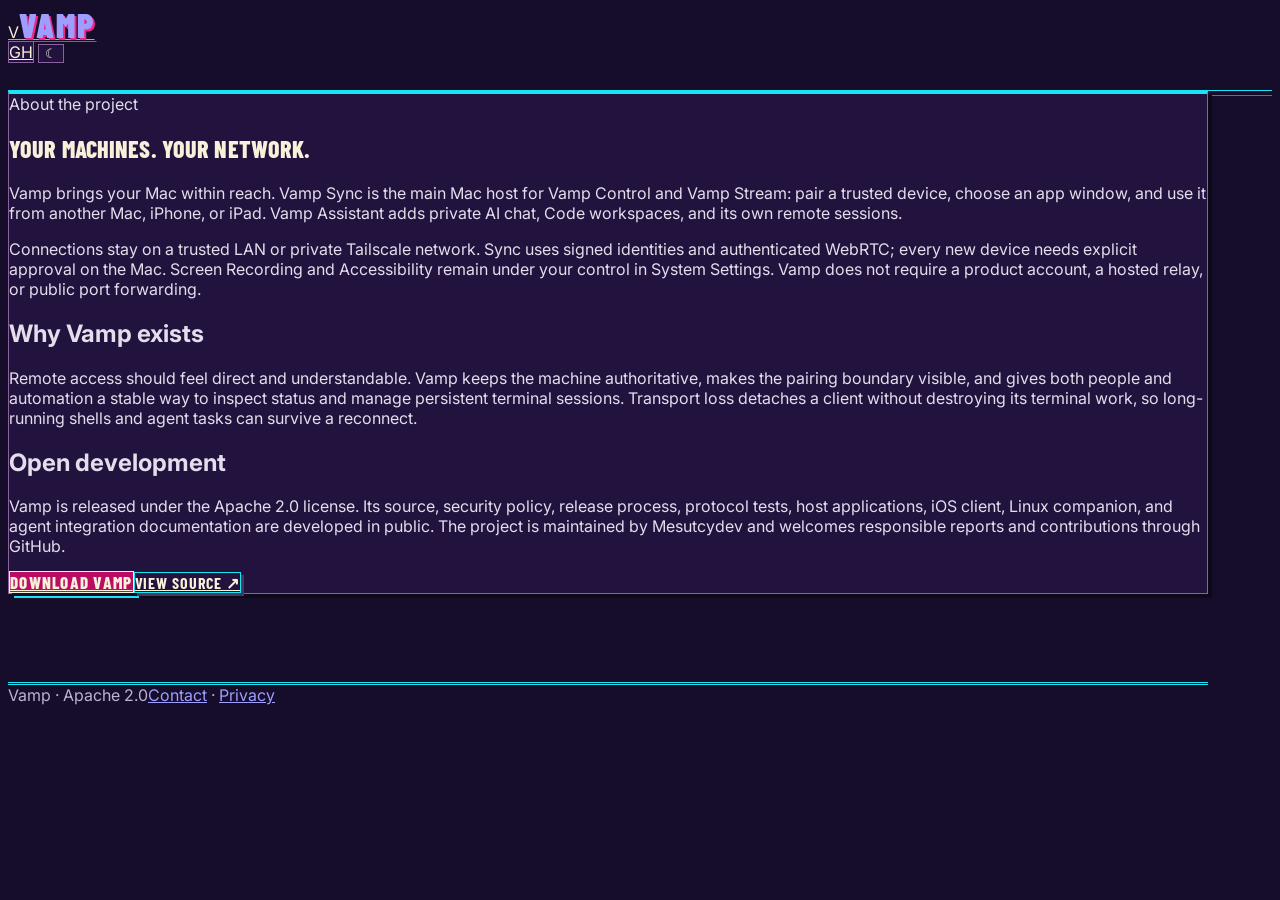
==== docs/about/index.html @ b863fc16 "Redesign Vamp site as an illustrated arcade cabinet interface" ====
<!doctype html>
<html lang="en" data-theme="dark">
<head>
  <meta charset="utf-8">
  <meta name="viewport" content="width=device-width, initial-scale=1">
  <meta name="theme-color" content="#f0f0eb">
  <meta name="description" content="About Vamp, the open-source private remote desktop and terminal workspace.">
  <link rel="canonical" href="https://thevamp.app/about/">
  <link rel="icon" type="image/svg+xml" href="../assets/favicon.svg">
  <title>About · Vamp</title>
  <link rel="preconnect" href="https://fonts.googleapis.com">
  <link rel="preconnect" href="https://fonts.gstatic.com" crossorigin>
  <link href="https://fonts.googleapis.com/css2?family=IBM+Plex+Mono:wght@400;500;600;700&family=Inter:wght@400;500;600;700;800&family=Space+Grotesk:wght@500;600;700&display=swap" rel="stylesheet">
  <link rel="stylesheet" href="../assets/site.css?v=suite-3">
<link href="https://fonts.googleapis.com/css2?family=Barlow+Condensed:wght@500;600;700;800;900&display=swap" rel="stylesheet"><link rel="stylesheet" href="../assets/arcade.css?v=arcade-20260908">
</head>
<body>
  <header class="site-header">
    <div class="container nav">
      <a class="brand" href="../" aria-label="Vamp home"><span class="brand-mark">V</span><span class="brand-word">Vamp</span></a>
      <div class="nav-actions">
        <a class="icon-button" href="https://github.com/Mesutcydev/vamp-suite" target="_blank" rel="noreferrer" aria-label="Open GitHub">GH</a>
        <button class="icon-button" id="theme-toggle" type="button" aria-label="Switch color theme"><span id="theme-icon">☾</span></button>
      </div>
    </div>
  </header>
  <main class="container trust-main">
    <article class="surface-card trust-card">
      <div class="trust-meta">About the project</div>
      <h1>Your machines. Your network.</h1>
      <p>Vamp brings your Mac within reach. Vamp Sync is the main Mac host for Vamp Control and Vamp Stream: pair a trusted device, choose an app window, and use it from another Mac, iPhone, or iPad. Vamp Assistant adds private AI chat, Code workspaces, and its own remote sessions.</p>
      <p>Connections stay on a trusted LAN or private Tailscale network. Sync uses signed identities and authenticated WebRTC; every new device needs explicit approval on the Mac. Screen Recording and Accessibility remain under your control in System Settings. Vamp does not require a product account, a hosted relay, or public port forwarding.</p>
      <h2>Why Vamp exists</h2>
      <p>Remote access should feel direct and understandable. Vamp keeps the machine authoritative, makes the pairing boundary visible, and gives both people and automation a stable way to inspect status and manage persistent terminal sessions. Transport loss detaches a client without destroying its terminal work, so long-running shells and agent tasks can survive a reconnect.</p>
      <h2>Open development</h2>
      <p>Vamp is released under the Apache 2.0 license. Its source, security policy, release process, protocol tests, host applications, iOS client, Linux companion, and agent integration documentation are developed in public. The project is maintained by Mesutcydev and welcomes responsible reports and contributions through GitHub.</p>
      <div class="trust-actions"><a class="primary-button" href="../#download">Download Vamp</a><a class="secondary-button" href="https://github.com/Mesutcydev/vamp-suite" target="_blank" rel="noreferrer">View source ↗</a></div>
    </article>
  </main>
  <footer class="container site-footer"><div class="footer-bottom"><span>Vamp · Apache 2.0</span><span><a href="../contact/">Contact</a> · <a href="../privacy/">Privacy</a></span></div></footer>
  <script src="../assets/site.js?v=arcade-20260908" defer></script>
</body>
</html>
---- docs/assets/arcade.css ----
/* Arcade hardware design system. Artwork lives in the marquee; content stays crisp. */
:root, html[data-theme="dark"] {
  --arcade-bg: #160D2B; --arcade-panel: #21133D; --arcade-cyan: #16E6F4;
  --arcade-magenta: #F2258F; --arcade-pink: #FF4D9F; --arcade-cream: #F8F0D8;
  --arcade-orange: #FF7657; --arcade-yellow: #FFD467;
  --frame-thin: 1px; --frame-heavy: 3px; --scanline-opacity: .025; --extrusion-depth: 5px;
  --bg: var(--arcade-bg); --bg-deep: #0e081b; --surface: var(--arcade-panel); --surface-2: #291a45; --surface-3: #34234f;
  --ink: var(--arcade-cream); --text: #e5ddec; --muted: #bfb1d0;
  --line: #49355f; --line-strong: #88639d; --accent: var(--arcade-cyan); --accent-strong: var(--arcade-cyan);
  --on-accent: #160D2B; --accent-soft: #163641; --mint: var(--arcade-cyan); --yellow: var(--arcade-yellow);
  --product-glass: var(--arcade-panel); --shadow: 5px 5px 0 #090512;
  --arcade-display: 'Barlow Condensed', 'Arial Narrow', sans-serif;
  color-scheme: dark;
}
html[data-theme="light"] {
  --bg: #F8F0D8; --bg-deep: #160D2B; --surface: #fff9e8; --surface-2: #efe3cd; --surface-3: #e2d2c4;
  --ink: #21133D; --text: #392d4a; --muted: #625070; --line: #c7b4c7; --line-strong: #8b739e;
  --accent: #006d7b; --accent-strong: #006d7b; --on-accent: #F8F0D8; --accent-soft: #d8edef;
  --product-glass: var(--surface); color-scheme: light;
}
body { background: var(--bg); color: var(--text); font-family: 'Inter', Arial, sans-serif; }
body::before, body::after, html[data-theme="dark"] body::before, html[data-theme="dark"] body::after { display: none; }
body .container { width: min(1240px, calc(100% - 64px)); }
body .site-header { background: var(--bg); border-bottom: 1px solid var(--accent); box-shadow: 0 4px 0 var(--bg), 0 5px 0 var(--arcade-magenta); backdrop-filter: none; }
body .nav { min-height: 82px; }
body .brand-word { font: 900 34px/1 var(--arcade-display); letter-spacing: .055em; text-transform: uppercase; text-shadow: 2px 2px 0 var(--arcade-magenta); }
body .brand-mark { border-radius: 0; color: var(--ink); background: transparent; }
body .brand-tag { color: var(--accent); border-color: var(--accent); border-radius: 0; }
body .nav-links .text-button { font: 700 13px/1.2 var(--arcade-display); letter-spacing: .1em; }
body :is(.primary-button, .secondary-button, .icon-button, .menu-button, .ArcadeButton) { border-radius: 0; transition: color 120ms, background 120ms, transform 120ms, box-shadow 120ms; }
body :is(.primary-button, .ArcadeButton) { color: var(--arcade-cream); background: #b90c62; border: 1px solid var(--arcade-cream); box-shadow: 3px 3px 0 var(--arcade-bg), 5px 5px 0 var(--arcade-cyan); font: 800 17px/1.2 var(--arcade-display); letter-spacing: .075em; text-transform: uppercase; min-height: 48px; }
body :is(.primary-button, .ArcadeButton):hover { background: #cd126e; transform: translate(-1px,-1px); box-shadow: 4px 4px 0 var(--arcade-bg), 6px 6px 0 var(--arcade-cyan); }
body .secondary-button { color: var(--ink); background: var(--surface); border: 1px solid var(--accent); box-shadow: 3px 3px 0 var(--line); min-height: 48px; font: 700 16px/1.2 var(--arcade-display); letter-spacing: .055em; text-transform: uppercase; }
body .secondary-button:hover { border-color: var(--arcade-magenta); color: var(--ink); background: var(--surface-2); transform: translateX(1px); }
body :is(.icon-button,.menu-button) { color: var(--ink); background: var(--surface); border: 1px solid var(--line-strong); box-shadow: none; }
body .text-button { color: var(--accent); }
body .eyebrow, body .section-kicker, body .tile-lab { color: var(--accent); letter-spacing: .1em; }
body :is(.family-card,.feature-card,.path-card,.gallery-card,.download-card,.surface-card,.flow-step,.security-callout,.sync-destination,.ArcadeFrame) { border: var(--frame-thin) solid var(--line-strong); border-top: 3px solid var(--accent); border-radius: 0; background: var(--surface); box-shadow: 4px 4px 0 var(--bg-deep); backdrop-filter: none; -webkit-backdrop-filter: none; }
body :is(.family-card,.feature-card,.path-card,.gallery-card):hover { transform: none; box-shadow: 4px 4px 0 var(--arcade-magenta); }
body :is(.section-title,.trust-card h1,.promo-film-intro h2,.ArcadeHeading) { font-family: var(--arcade-display); font-weight: 800; letter-spacing: .005em; text-transform: uppercase; color: var(--ink); }
body .section-title, body.suite-home .section-title { font-size: clamp(36px,4.5vw,62px); line-height: .98; }
body :is(.family-card h3,.feature-card h3,.path-card h3,.flow-step h3,.gallery-copy h3,.download-card h3,.sync-host h2) { font-family: var(--arcade-display); font-weight: 700; letter-spacing: .01em; }
body :is(.family-card h3,.gallery-copy h3,.download-card h3) { font-size: 29px; }
body :is(.card-number,.section-kicker .number) { border-radius: 0; border: 1px solid var(--accent); background: var(--bg); color: var(--accent); box-shadow: 3px 3px 0 var(--arcade-magenta); }
body :is(.card-tag,.card-meta span) { border-radius: 0; border-color: var(--line-strong); color: var(--muted); }
body .product-section { padding-top: 88px; }
body .product-section-head { padding-top: 22px; border-top: 1px solid var(--accent); position: relative; }
body .product-section-head::before, .RetroDivider { content: ''; position: absolute; top: -5px; left: 0; width: 90px; height: 2px; background: var(--arcade-magenta); }
body .product-stat { background: var(--surface); backdrop-filter: none; }
body .product-rail { border: 1px solid var(--accent); background: var(--line); }
body .product-stat strong { color: var(--ink); font-family: var(--arcade-display); text-transform: uppercase; }
body :is(.product-visual,.promo-film-frame) { border: 1px solid var(--accent); border-radius: 0; background: var(--surface); box-shadow: 5px 5px 0 var(--arcade-magenta); }
body .product-visual::before { background: none; }
body .product-visual--sync { background: var(--surface); }
body .product-visual--sync::after { display: none; }
body :is(.sync-mark-tile,.sync-destination-index) { border-radius: 0; background: var(--bg-deep); color: var(--arcade-cream); }
body .sync-scene-heading, body .sync-scene-caption { color: var(--ink); border-color: var(--line-strong); }
body .sync-destination { box-shadow: 3px 3px 0 var(--arcade-magenta); }
body .visual-bar, body .promo-film-bar { color: var(--arcade-cream); border-color: var(--arcade-cyan); background: var(--arcade-bg); }
body .visual-shot { border: 1px solid var(--line-strong); box-shadow: 4px 4px 0 var(--arcade-magenta); }
body .visual-label { background: var(--surface); border: 1px solid var(--accent); box-shadow: 3px 3px 0 var(--arcade-magenta); }
body .gallery-copy { border-top: 1px solid var(--line-strong); }
body .client-preview::before { display: none; }
body :is(.client-preview img,.assistant-desktop-preview img) { box-shadow: none; }
body .promo-film-stage::before { display: none; }
body .promo-film-caption { background: var(--surface); border-color: var(--line-strong); }
body .security-callout { color: var(--text); }
body .guard { background: var(--surface); }
body .guard-grid { background: var(--line); border-color: var(--line-strong); }
body .install-notes { border-color: var(--line-strong); background: var(--surface); }
body input, body select, body textarea { border-radius: 0; background: var(--surface); color: var(--ink); border: 1px solid var(--accent); }
body :focus-visible { outline: 2px solid var(--accent); outline-offset: 4px; }
body .site-footer { border-top: 3px double var(--accent); margin-top: 88px; }
body .footer-bottom { border-color: var(--arcade-magenta); color: var(--muted); }
body .product-hero:not(.arcade-marquee) { gap: 48px; padding-block: 64px; }
body .product-hero h1 { font: 900 clamp(58px,6.5vw,100px)/.95 var(--arcade-display); letter-spacing: .005em; text-transform: uppercase; text-shadow: 3px 3px 0 var(--arcade-magenta), 5px 5px 0 var(--bg-deep); }
body .product-hero h1 .marked { color: var(--accent); background: none; padding: 0; }
/* Marquee composition: illustration is decorative; every label remains live text. */
body .arcade-marquee { display: flex; flex-direction: column; justify-content: center; text-align: center; isolation: isolate; position: relative; min-height: 690px; margin-top: 34px; padding: 68px 48px 76px; gap: 0; color: var(--arcade-cream); background: var(--arcade-bg); border: 3px solid var(--arcade-cream); box-shadow: 0 0 0 5px var(--arcade-bg), 0 0 0 7px var(--arcade-magenta); overflow: hidden; }
.marquee-art { position: absolute; inset: 0; width: 100%; height: 100%; object-fit: cover; pointer-events: none; z-index: -2; }
.ScanlineOverlay::after { position: absolute; inset: 0; content: ''; background: repeating-linear-gradient(to bottom, rgba(255,255,255,var(--scanline-opacity)) 0 1px, transparent 1px 4px); pointer-events: none; z-index: -1; }
.marquee-overline { font: 600 12px/1.5 'IBM Plex Mono', monospace; letter-spacing: .18em; color: var(--arcade-cream); margin-bottom: 20px; background: var(--arcade-bg); padding: 6px 14px; }
body .arcade-marquee h1 { margin: 0; max-width: none; font: 900 clamp(120px,19vw,252px)/.78 var(--arcade-display); letter-spacing: .025em; color: var(--arcade-cream); -webkit-text-stroke: 2px var(--arcade-bg); text-shadow: 0 5px 0 var(--arcade-magenta), 0 10px 0 #6d134d, 0 14px 0 var(--arcade-cyan), 3px 17px 0 var(--arcade-bg); }
.marquee-tagline { margin-top: 32px; font: 800 clamp(23px,3.3vw,42px)/1.1 var(--arcade-display); letter-spacing: .13em; color: var(--arcade-cyan); text-transform: uppercase; text-shadow: 2px 2px 0 #090512; }
.marquee-description { max-width: 570px; font-size: 16px; line-height: 1.65; color: var(--arcade-cream); margin: 22px auto 0; background: #160d2be6; padding: 8px 14px; }
body .arcade-marquee .hero-actions { justify-content: center; margin-top: 24px; }
body .arcade-marquee .primary-button { min-width: 208px; }
body .arcade-marquee .secondary-button { color: var(--arcade-cyan); background: var(--arcade-bg); border-color: var(--arcade-cyan); }
.marquee-foot { margin-top: 30px; font: 500 10px/1.5 'IBM Plex Mono',monospace; color: var(--arcade-cream); letter-spacing: .1em; }
.ArcadeBadge { display: grid; place-items: center; width: 94px; height: 94px; padding: 20px; clip-path: polygon(50% 0,61% 17%,80% 8%,81% 29%,100% 35%,87% 51%,100% 68%,79% 73%,77% 94%,58% 86%,44% 100%,34% 82%,13% 90%,16% 68%,0 57%,17% 43%,7% 22%,29% 23%,34% 3%); background: var(--arcade-cyan); color: var(--arcade-bg); font: 800 17px/1 var(--arcade-display); text-transform: uppercase; }
.arcade-marquee .ArcadeBadge { position: absolute; right: 5%; top: 9%; transform: rotate(10deg); }
.arcade-routing { display: grid; grid-template-columns: .8fr 1.2fr; gap: 60px; align-items: center; padding-block: 76px 30px; }
.arcade-routing .product-visual { min-height: 410px; }
.arcade-routing h2 { font: 800 clamp(38px,4.8vw,62px)/1 var(--arcade-display); text-transform: uppercase; color: var(--ink); margin: 18px 0; }
.arcade-routing p { line-height: 1.7; margin-bottom: 20px; }
@media (max-width:980px) {
 body .container { width: calc(100% - 40px); }
 body .product-hero:not(.arcade-marquee), .arcade-routing { grid-template-columns: 1fr; }
 body .arcade-marquee { min-height: 610px; padding-inline: 36px; }
 .arcade-marquee .ArcadeBadge { width: 72px; height: 72px; font-size: 13px; right: 4%; top: 7%; }
 .arcade-routing { gap: 28px; }
}
@media (max-width:720px) {
 body .container { width: calc(100% - 32px); }
 body .nav { min-height: 68px; }
 body .brand-word { font-size: 27px; }
 body .arcade-marquee { min-height: 585px; margin-top: 22px; padding: 76px 20px 42px; }
 body .arcade-marquee h1 { font-size: clamp(110px,29vw,190px); -webkit-text-stroke: 1px var(--arcade-bg); }
 .marquee-art { object-fit: cover; }
 .marquee-overline { font-size: 9px; letter-spacing: .07em; margin-bottom: 22px; }
 .marquee-tagline { font-size: 24px; letter-spacing: .06em; }
 .marquee-description { font-size: 14px; margin-top: 16px; }
 .arcade-marquee .ArcadeBadge { width: 60px; height: 60px; padding: 12px; top: 12px; right: 14px; font-size: 11px; }
 body .arcade-marquee .hero-actions { width: 100%; gap: 14px; }
 body .arcade-marquee .hero-actions a { width: 100%; }
 .marquee-foot { font-size: 8px; }
 body .product-section { padding-top: 58px; }
 body .product-hero h1 { font-size: 62px; }
 body .product-hero:not(.arcade-marquee) { padding-top: 40px; gap: 32px; }
 body .gallery-copy h3 { font-size: 26px; }
}
@media(prefers-reduced-motion:reduce) {
 html { scroll-behavior: auto; }
 *, *::before, *::after { animation: none !important; transition: none !important; }
}
html, html[data-theme="dark"], html[data-theme="light"], html[data-theme="dark"] body { background: var(--bg); }
html[data-theme="dark"] .product-visual--sync::before { background: none; }
body .arcade-marquee h1 { position: relative; }
body .arcade-marquee h1::after { content: attr(data-text); position: absolute; inset: 0; background: linear-gradient(to bottom, #fffbed 0%, #f8f0d8 43%, #938594 49%, #23143c 51%, #e5f7f2 53%, #84dbe8 79%, #16e6f4 100%); -webkit-background-clip: text; background-clip: text; color: transparent; -webkit-text-stroke: 1px #160D2B; text-shadow: none; }
@media(max-width:720px) { body.suite-home .arcade-marquee h1 { font-size: clamp(110px,29vw,190px); } }
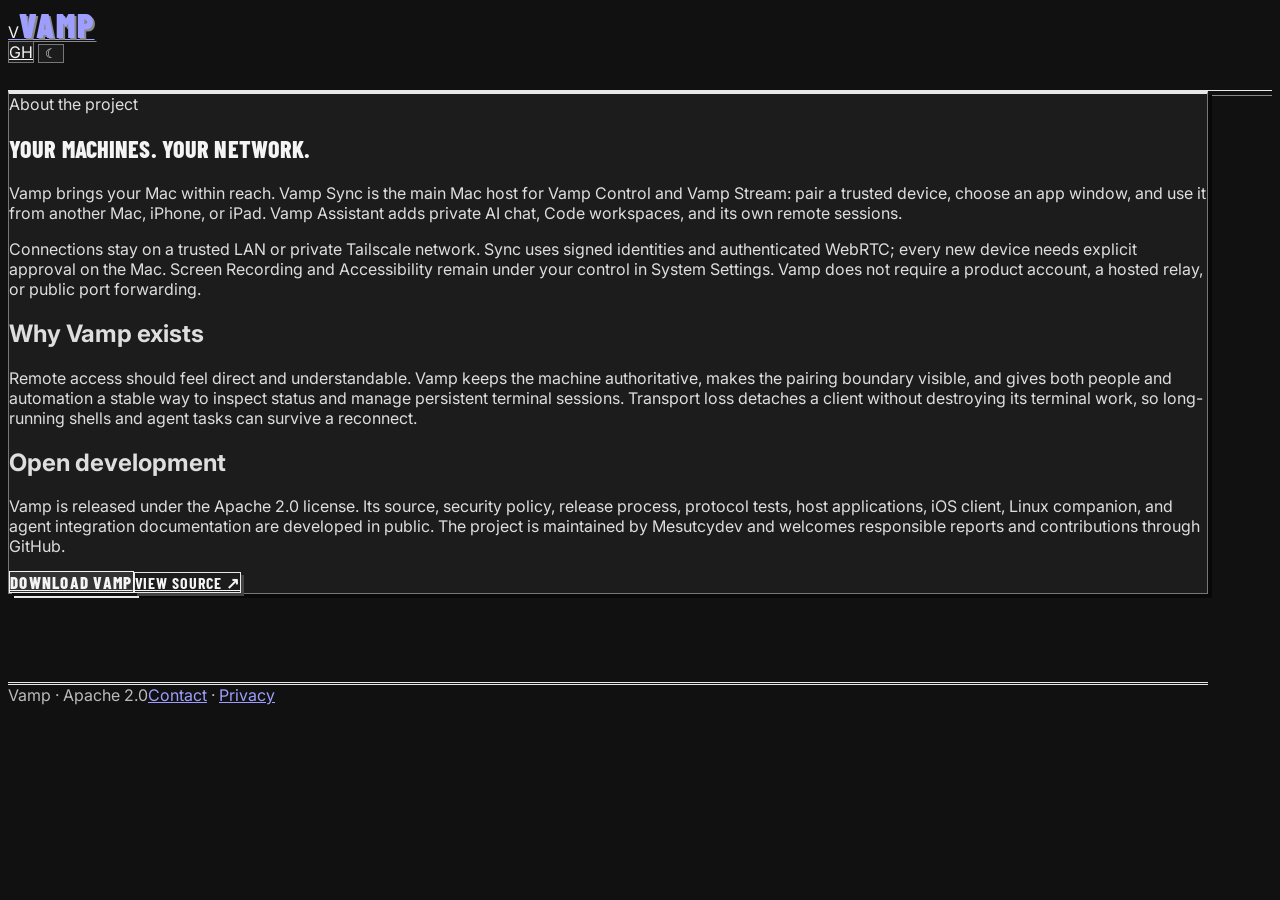
==== commit 862d8d1a: "Make arcade site monochrome while preserving original previews" ====
--- a/docs/about/index.html
+++ b/docs/about/index.html
@@ -12,7 +12,7 @@
   <link rel="preconnect" href="https://fonts.gstatic.com" crossorigin>
   <link href="https://fonts.googleapis.com/css2?family=IBM+Plex+Mono:wght@400;500;600;700&family=Inter:wght@400;500;600;700;800&family=Space+Grotesk:wght@500;600;700&display=swap" rel="stylesheet">
   <link rel="stylesheet" href="../assets/site.css?v=suite-3">
-<link href="https://fonts.googleapis.com/css2?family=Barlow+Condensed:wght@500;600;700;800;900&display=swap" rel="stylesheet"><link rel="stylesheet" href="../assets/arcade.css?v=arcade-20260908">
+<link href="https://fonts.googleapis.com/css2?family=Barlow+Condensed:wght@500;600;700;800;900&display=swap" rel="stylesheet"><link rel="stylesheet" href="../assets/arcade.css?v=arcade-mono-20260908">
 </head>
 <body>
   <header class="site-header">
@@ -38,6 +38,6 @@
     </article>
   </main>
   <footer class="container site-footer"><div class="footer-bottom"><span>Vamp · Apache 2.0</span><span><a href="../contact/">Contact</a> · <a href="../privacy/">Privacy</a></span></div></footer>
-  <script src="../assets/site.js?v=arcade-20260908" defer></script>
+  <script src="../assets/site.js?v=arcade-mono-20260908" defer></script>
 </body>
 </html>
--- a/docs/assets/arcade.css
+++ b/docs/assets/arcade.css
@@ -1,21 +1,21 @@
 /* Arcade hardware design system. Artwork lives in the marquee; content stays crisp. */
 :root, html[data-theme="dark"] {
-  --arcade-bg: #160D2B; --arcade-panel: #21133D; --arcade-cyan: #16E6F4;
-  --arcade-magenta: #F2258F; --arcade-pink: #FF4D9F; --arcade-cream: #F8F0D8;
-  --arcade-orange: #FF7657; --arcade-yellow: #FFD467;
+  --arcade-bg: #111111; --arcade-panel: #1c1c1c; --arcade-cyan: #e8e8e8;
+  --arcade-magenta: #888888; --arcade-pink: #aaaaaa; --arcade-cream: #f4f4f4;
+  --arcade-orange: #bcbcbc; --arcade-yellow: #dddddd;
   --frame-thin: 1px; --frame-heavy: 3px; --scanline-opacity: .025; --extrusion-depth: 5px;
-  --bg: var(--arcade-bg); --bg-deep: #0e081b; --surface: var(--arcade-panel); --surface-2: #291a45; --surface-3: #34234f;
-  --ink: var(--arcade-cream); --text: #e5ddec; --muted: #bfb1d0;
-  --line: #49355f; --line-strong: #88639d; --accent: var(--arcade-cyan); --accent-strong: var(--arcade-cyan);
-  --on-accent: #160D2B; --accent-soft: #163641; --mint: var(--arcade-cyan); --yellow: var(--arcade-yellow);
-  --product-glass: var(--arcade-panel); --shadow: 5px 5px 0 #090512;
+  --bg: var(--arcade-bg); --bg-deep: #080808; --surface: var(--arcade-panel); --surface-2: #252525; --surface-3: #303030;
+  --ink: var(--arcade-cream); --text: #dedede; --muted: #bbbbbb;
+  --line: #444444; --line-strong: #777777; --accent: var(--arcade-cyan); --accent-strong: var(--arcade-cyan);
+  --on-accent: #111111; --accent-soft: #333333; --mint: var(--arcade-cyan); --yellow: var(--arcade-yellow);
+  --product-glass: var(--arcade-panel); --shadow: 5px 5px 0 #050505;
   --arcade-display: 'Barlow Condensed', 'Arial Narrow', sans-serif;
   color-scheme: dark;
 }
 html[data-theme="light"] {
-  --bg: #F8F0D8; --bg-deep: #160D2B; --surface: #fff9e8; --surface-2: #efe3cd; --surface-3: #e2d2c4;
-  --ink: #21133D; --text: #392d4a; --muted: #625070; --line: #c7b4c7; --line-strong: #8b739e;
-  --accent: #006d7b; --accent-strong: #006d7b; --on-accent: #F8F0D8; --accent-soft: #d8edef;
+  --bg: #f4f4f4; --bg-deep: #111111; --surface: #fafafa; --surface-2: #e8e8e8; --surface-3: #d6d6d6;
+  --ink: #1c1c1c; --text: #333333; --muted: #606060; --line: #bdbdbd; --line-strong: #808080;
+  --accent: #444444; --accent-strong: #444444; --on-accent: #f4f4f4; --accent-soft: #e3e3e3;
   --product-glass: var(--surface); color-scheme: light;
 }
 body { background: var(--bg); color: var(--text); font-family: 'Inter', Arial, sans-serif; }
@@ -28,8 +28,8 @@
 body .brand-tag { color: var(--accent); border-color: var(--accent); border-radius: 0; }
 body .nav-links .text-button { font: 700 13px/1.2 var(--arcade-display); letter-spacing: .1em; }
 body :is(.primary-button, .secondary-button, .icon-button, .menu-button, .ArcadeButton) { border-radius: 0; transition: color 120ms, background 120ms, transform 120ms, box-shadow 120ms; }
-body :is(.primary-button, .ArcadeButton) { color: var(--arcade-cream); background: #b90c62; border: 1px solid var(--arcade-cream); box-shadow: 3px 3px 0 var(--arcade-bg), 5px 5px 0 var(--arcade-cyan); font: 800 17px/1.2 var(--arcade-display); letter-spacing: .075em; text-transform: uppercase; min-height: 48px; }
-body :is(.primary-button, .ArcadeButton):hover { background: #cd126e; transform: translate(-1px,-1px); box-shadow: 4px 4px 0 var(--arcade-bg), 6px 6px 0 var(--arcade-cyan); }
+body :is(.primary-button, .ArcadeButton) { color: var(--arcade-cream); background: #333333; border: 1px solid var(--arcade-cream); box-shadow: 3px 3px 0 var(--arcade-bg), 5px 5px 0 var(--arcade-cyan); font: 800 17px/1.2 var(--arcade-display); letter-spacing: .075em; text-transform: uppercase; min-height: 48px; }
+body :is(.primary-button, .ArcadeButton):hover { background: #484848; transform: translate(-1px,-1px); box-shadow: 4px 4px 0 var(--arcade-bg), 6px 6px 0 var(--arcade-cyan); }
 body .secondary-button { color: var(--ink); background: var(--surface); border: 1px solid var(--accent); box-shadow: 3px 3px 0 var(--line); min-height: 48px; font: 700 16px/1.2 var(--arcade-display); letter-spacing: .055em; text-transform: uppercase; }
 body .secondary-button:hover { border-color: var(--arcade-magenta); color: var(--ink); background: var(--surface-2); transform: translateX(1px); }
 body :is(.icon-button,.menu-button) { color: var(--ink); background: var(--surface); border: 1px solid var(--line-strong); box-shadow: none; }
@@ -80,9 +80,9 @@
 .marquee-art { position: absolute; inset: 0; width: 100%; height: 100%; object-fit: cover; pointer-events: none; z-index: -2; }
 .ScanlineOverlay::after { position: absolute; inset: 0; content: ''; background: repeating-linear-gradient(to bottom, rgba(255,255,255,var(--scanline-opacity)) 0 1px, transparent 1px 4px); pointer-events: none; z-index: -1; }
 .marquee-overline { font: 600 12px/1.5 'IBM Plex Mono', monospace; letter-spacing: .18em; color: var(--arcade-cream); margin-bottom: 20px; background: var(--arcade-bg); padding: 6px 14px; }
-body .arcade-marquee h1 { margin: 0; max-width: none; font: 900 clamp(120px,19vw,252px)/.78 var(--arcade-display); letter-spacing: .025em; color: var(--arcade-cream); -webkit-text-stroke: 2px var(--arcade-bg); text-shadow: 0 5px 0 var(--arcade-magenta), 0 10px 0 #6d134d, 0 14px 0 var(--arcade-cyan), 3px 17px 0 var(--arcade-bg); }
-.marquee-tagline { margin-top: 32px; font: 800 clamp(23px,3.3vw,42px)/1.1 var(--arcade-display); letter-spacing: .13em; color: var(--arcade-cyan); text-transform: uppercase; text-shadow: 2px 2px 0 #090512; }
-.marquee-description { max-width: 570px; font-size: 16px; line-height: 1.65; color: var(--arcade-cream); margin: 22px auto 0; background: #160d2be6; padding: 8px 14px; }
+body .arcade-marquee h1 { margin: 0; max-width: none; font: 900 clamp(120px,19vw,252px)/.78 var(--arcade-display); letter-spacing: .025em; color: var(--arcade-cream); -webkit-text-stroke: 2px var(--arcade-bg); text-shadow: 0 5px 0 var(--arcade-magenta), 0 10px 0 #555555, 0 14px 0 var(--arcade-cyan), 3px 17px 0 var(--arcade-bg); }
+.marquee-tagline { margin-top: 32px; font: 800 clamp(23px,3.3vw,42px)/1.1 var(--arcade-display); letter-spacing: .13em; color: var(--arcade-cyan); text-transform: uppercase; text-shadow: 2px 2px 0 #050505; }
+.marquee-description { max-width: 570px; font-size: 16px; line-height: 1.65; color: var(--arcade-cream); margin: 22px auto 0; background: #111111e6; padding: 8px 14px; }
 body .arcade-marquee .hero-actions { justify-content: center; margin-top: 24px; }
 body .arcade-marquee .primary-button { min-width: 208px; }
 body .arcade-marquee .secondary-button { color: var(--arcade-cyan); background: var(--arcade-bg); border-color: var(--arcade-cyan); }
@@ -126,5 +126,9 @@
 html, html[data-theme="dark"], html[data-theme="light"], html[data-theme="dark"] body { background: var(--bg); }
 html[data-theme="dark"] .product-visual--sync::before { background: none; }
 body .arcade-marquee h1 { position: relative; }
-body .arcade-marquee h1::after { content: attr(data-text); position: absolute; inset: 0; background: linear-gradient(to bottom, #fffbed 0%, #f8f0d8 43%, #938594 49%, #23143c 51%, #e5f7f2 53%, #84dbe8 79%, #16e6f4 100%); -webkit-background-clip: text; background-clip: text; color: transparent; -webkit-text-stroke: 1px #160D2B; text-shadow: none; }
+body .arcade-marquee h1::after { content: attr(data-text); position: absolute; inset: 0; background: linear-gradient(to bottom, #ffffff 0%, #f4f4f4 43%, #999999 49%, #222222 51%, #eeeeee 53%, #bcbcbc 79%, #e8e8e8 100%); -webkit-background-clip: text; background-clip: text; color: transparent; -webkit-text-stroke: 1px #111111; text-shadow: none; }
 @media(max-width:720px) { body.suite-home .arcade-marquee h1 { font-size: clamp(110px,29vw,190px); } }
+
+/* Only decorative artwork is desaturated; original product captures retain their pixels. */
+.marquee-art { filter: grayscale(1); }
+html[data-theme="dark"] .sync-mark-tile { color: var(--arcade-cream); background: var(--bg-deep); }
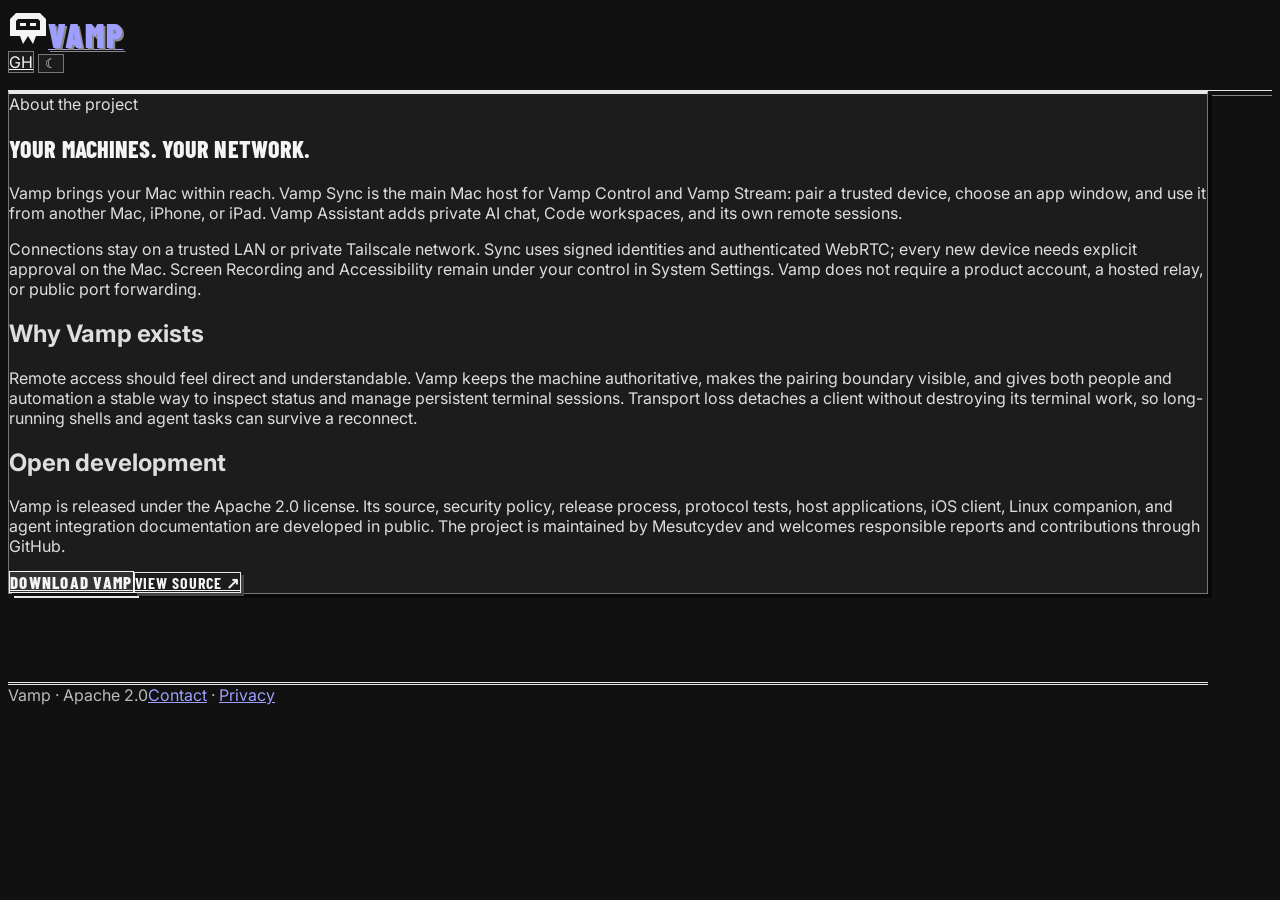
==== commit 49bdd7c2: "Replace circular V with an angular arcade screen emblem" ====
--- a/docs/about/index.html
+++ b/docs/about/index.html
@@ -6,18 +6,18 @@
   <meta name="theme-color" content="#f0f0eb">
   <meta name="description" content="About Vamp, the open-source private remote desktop and terminal workspace.">
   <link rel="canonical" href="https://thevamp.app/about/">
-  <link rel="icon" type="image/svg+xml" href="../assets/favicon.svg">
+  <link rel="icon" type="image/svg+xml" href="../assets/favicon.svg?v=arcade-emblem-20260908">
   <title>About · Vamp</title>
   <link rel="preconnect" href="https://fonts.googleapis.com">
   <link rel="preconnect" href="https://fonts.gstatic.com" crossorigin>
   <link href="https://fonts.googleapis.com/css2?family=IBM+Plex+Mono:wght@400;500;600;700&family=Inter:wght@400;500;600;700;800&family=Space+Grotesk:wght@500;600;700&display=swap" rel="stylesheet">
   <link rel="stylesheet" href="../assets/site.css?v=suite-3">
-<link href="https://fonts.googleapis.com/css2?family=Barlow+Condensed:wght@500;600;700;800;900&display=swap" rel="stylesheet"><link rel="stylesheet" href="../assets/arcade.css?v=arcade-mono-20260908">
+<link href="https://fonts.googleapis.com/css2?family=Barlow+Condensed:wght@500;600;700;800;900&display=swap" rel="stylesheet"><link rel="stylesheet" href="../assets/arcade.css?v=arcade-emblem-20260908">
 </head>
 <body>
   <header class="site-header">
     <div class="container nav">
-      <a class="brand" href="../" aria-label="Vamp home"><span class="brand-mark">V</span><span class="brand-word">Vamp</span></a>
+      <a class="brand" href="../" aria-label="Vamp home"><span class="brand-mark" aria-hidden="true"><svg viewBox="0 0 40 40" focusable="false" aria-hidden="true"><path fill="currentColor" fill-rule="evenodd" d="M8 5h24l6 6v17H28l-3 8-5-8-5 8-3-8H2V11zm2 6-2 2v9h24v-9l-2-2z"/><path fill="currentColor" d="M12 15h6v3h-6zm10 0h6v3h-6z"/></svg></span><span class="brand-word">Vamp</span></a>
       <div class="nav-actions">
         <a class="icon-button" href="https://github.com/Mesutcydev/vamp-suite" target="_blank" rel="noreferrer" aria-label="Open GitHub">GH</a>
         <button class="icon-button" id="theme-toggle" type="button" aria-label="Switch color theme"><span id="theme-icon">☾</span></button>
--- a/docs/assets/arcade.css
+++ b/docs/assets/arcade.css
@@ -132,3 +132,18 @@
 /* Only decorative artwork is desaturated; original product captures retain their pixels. */
 .marquee-art { filter: grayscale(1); }
 html[data-theme="dark"] .sync-mark-tile { color: var(--arcade-cream); background: var(--bg-deep); }
+/* Light surfaces need a crisp headline face rather than dark stacked extrusion. */
+html[data-theme="light"] body .product-hero:not(.arcade-marquee) h1 {
+  color: #202020;
+  text-shadow: 2px 2px 0 #d2d2d2;
+  -webkit-text-stroke: 0;
+}
+html[data-theme="light"] body .product-hero:not(.arcade-marquee) h1 .marked {
+  color: #202020;
+  text-shadow: inherit;
+}
+
+/* Angular screen-and-fangs emblem replaces the circular lettermark. */
+body .brand-mark { width: 40px; height: 40px; flex: 0 0 40px; border: 0; border-radius: 0; background: none; box-shadow: none; }
+body .brand-mark svg { width: 40px; height: 40px; }
+@media(max-width:720px) { body .brand-mark, body .brand-mark svg { width: 32px; height: 32px; } body .brand-mark { flex-basis: 32px; } }
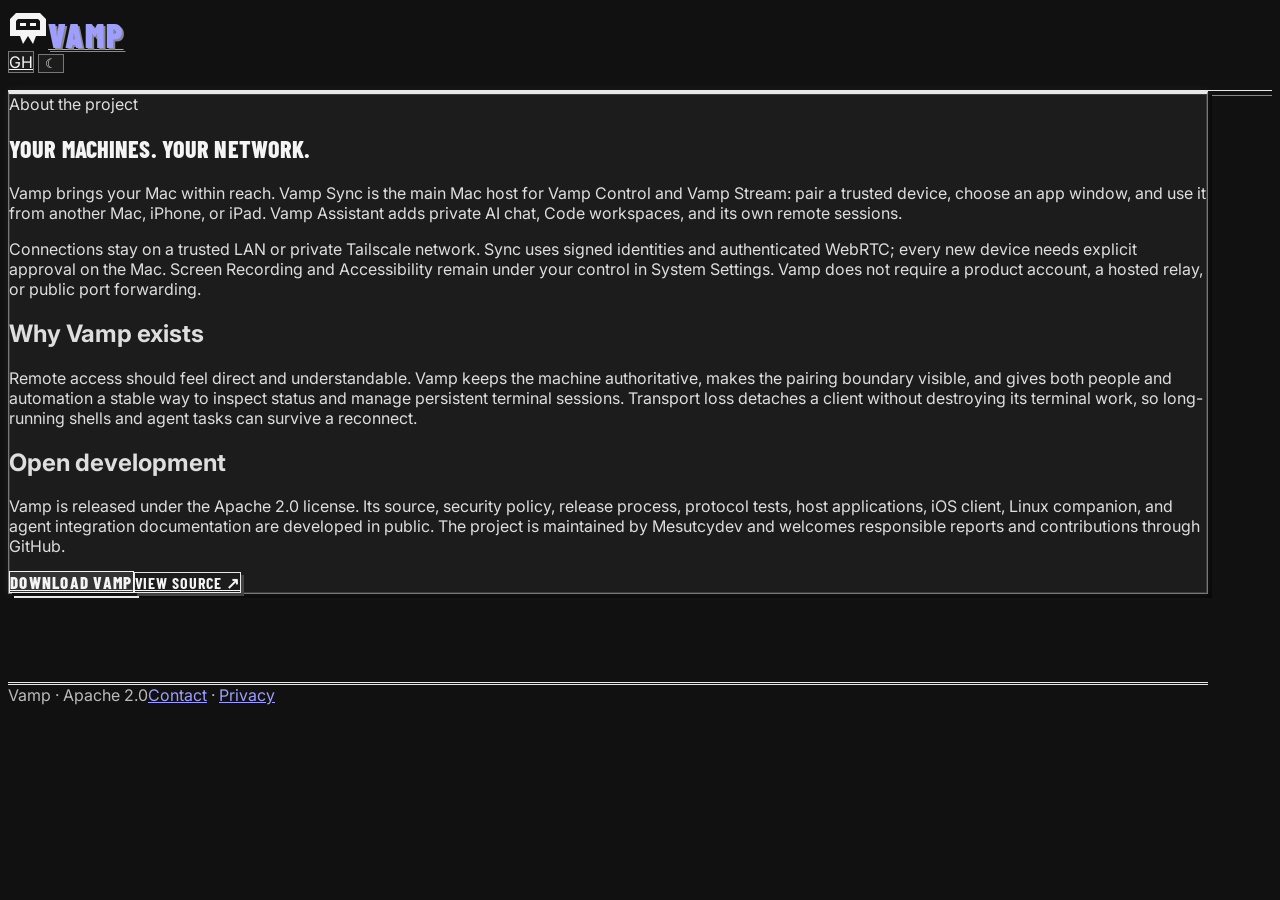
==== commit 32099bd7: "Add subtle edge lighting to arcade cards" ====
--- a/docs/about/index.html
+++ b/docs/about/index.html
@@ -12,7 +12,7 @@
   <link rel="preconnect" href="https://fonts.gstatic.com" crossorigin>
   <link href="https://fonts.googleapis.com/css2?family=IBM+Plex+Mono:wght@400;500;600;700&family=Inter:wght@400;500;600;700;800&family=Space+Grotesk:wght@500;600;700&display=swap" rel="stylesheet">
   <link rel="stylesheet" href="../assets/site.css?v=suite-3">
-<link href="https://fonts.googleapis.com/css2?family=Barlow+Condensed:wght@500;600;700;800;900&display=swap" rel="stylesheet"><link rel="stylesheet" href="../assets/arcade.css?v=arcade-emblem-20260908">
+<link href="https://fonts.googleapis.com/css2?family=Barlow+Condensed:wght@500;600;700;800;900&display=swap" rel="stylesheet"><link rel="stylesheet" href="../assets/arcade.css?v=arcade-edge-light-20260908">
 </head>
 <body>
   <header class="site-header">
@@ -38,6 +38,6 @@
     </article>
   </main>
   <footer class="container site-footer"><div class="footer-bottom"><span>Vamp · Apache 2.0</span><span><a href="../contact/">Contact</a> · <a href="../privacy/">Privacy</a></span></div></footer>
-  <script src="../assets/site.js?v=arcade-mono-20260908" defer></script>
+  <script src="../assets/site.js?v=arcade-motion-20260908" defer></script>
 </body>
 </html>
--- a/docs/assets/arcade.css
+++ b/docs/assets/arcade.css
@@ -147,3 +147,30 @@
 body .brand-mark { width: 40px; height: 40px; flex: 0 0 40px; border: 0; border-radius: 0; background: none; box-shadow: none; }
 body .brand-mark svg { width: 40px; height: 40px; }
 @media(max-width:720px) { body .brand-mark, body .brand-mark svg { width: 32px; height: 32px; } body .brand-mark { flex-basis: 32px; } }
+/* Temporarily suppress Control/Stream screenshots without removing their assets. */
+body .client-preview, body .stream-preview { display: none; }
+body .product-hero:has(.stream-preview) { grid-template-columns: 1fr; min-height: 0; }
+body .product-hero:has(.stream-preview) .product-hero-copy { max-width: 820px; }
+
+/* Arcade motion stays on decorative layers; copy and controls remain stationary. */
+.hero-grid-motion { position: absolute; z-index: -1; pointer-events: none; left: 5%; right: 5%; bottom: 3%; height: 24%; overflow: hidden; perspective: 240px; opacity: .22; }
+.hero-grid-motion::before { content: ''; position: absolute; inset: -80% -30%; background: repeating-linear-gradient(0deg, transparent 0 37px, #eee 38px 39px, transparent 40px); transform: rotateX(58deg); animation: arcade-grid-travel 3s linear infinite; }
+.hero-frame-sweep { position: absolute; inset: 10px; pointer-events: none; border: 1px solid transparent; overflow: hidden; }
+.hero-frame-sweep::before { content: ''; position: absolute; left: -25%; top: 0; width: 25%; height: 2px; background: linear-gradient(90deg, transparent, #fff, transparent); animation: arcade-frame-travel 7s linear infinite; }
+body .arcade-marquee h1::after { background-image: linear-gradient(105deg, transparent 40%, #ffffffa0 48%, transparent 56%), linear-gradient(to bottom, #fff 0%, #f4f4f4 43%, #999 49%, #222 51%, #eee 53%, #bcbcbc 79%, #e8e8e8 100%); background-size: 250% 100%, 100% 100%; background-repeat: no-repeat; animation: arcade-chrome-sweep 8s linear infinite; }
+.hero-motion-toggle { position: absolute; left: 28px; bottom: 14px; padding: 6px 8px; background: #111; color: #ccc; border: 1px solid #777; font: 500 9px/1.2 'IBM Plex Mono', monospace; text-transform: uppercase; cursor: pointer; z-index: 3; }
+@keyframes arcade-grid-travel { from { background-position: 0 0; } to { background-position: 0 40px; } }
+@keyframes arcade-frame-travel { 0%, 15% { transform: translateX(0); } 65%, 100% { transform: translateX(520%); } }
+@keyframes arcade-chrome-sweep { 0%, 20% { background-position: 160% 0, 0 0; } 55%, 100% { background-position: -80% 0, 0 0; } }
+body .arcade-marquee[data-motion-paused="true"] *, body .arcade-marquee[data-motion-paused="true"] *::before, body .arcade-marquee[data-motion-paused="true"] *::after { animation-play-state: paused; }
+@media (prefers-reduced-motion: reduce) { .hero-grid-motion, .hero-frame-sweep, .hero-motion-toggle { display: none; } body .arcade-marquee h1::after { animation: none; background-image: linear-gradient(to bottom, #fff 0%, #f4f4f4 43%, #999 49%, #222 51%, #eee 53%, #bcbcbc 79%, #e8e8e8 100%); background-size: 100% 100%; } }
+@media(max-width:720px) { .hero-motion-toggle { left: 16px; bottom: 10px; font-size: 8px; } }
+/* A low-intensity edge light keeps the cabinet frames crisp without a neon halo. */
+:root { --card-edge-light: rgba(255,255,255,.14); --card-edge-halo: rgba(255,255,255,.055); }
+html[data-theme="light"] { --card-edge-light: rgba(255,255,255,.85); --card-edge-halo: rgba(0,0,0,.045); }
+body :is(.family-card,.feature-card,.path-card,.gallery-card,.download-card,.surface-card,.flow-step,.security-callout,.sync-destination,.product-visual,.promo-film-frame,.product-rail,.guard-grid,.install-notes) {
+  box-shadow: inset 0 0 0 1px var(--card-edge-light), 0 0 7px 1px var(--card-edge-halo), 4px 4px 0 var(--bg-deep);
+}
+body :is(.family-card,.feature-card,.path-card,.gallery-card):hover {
+  box-shadow: inset 0 0 0 1px var(--card-edge-light), 0 0 9px 1px var(--card-edge-halo), 4px 4px 0 var(--arcade-magenta);
+}
